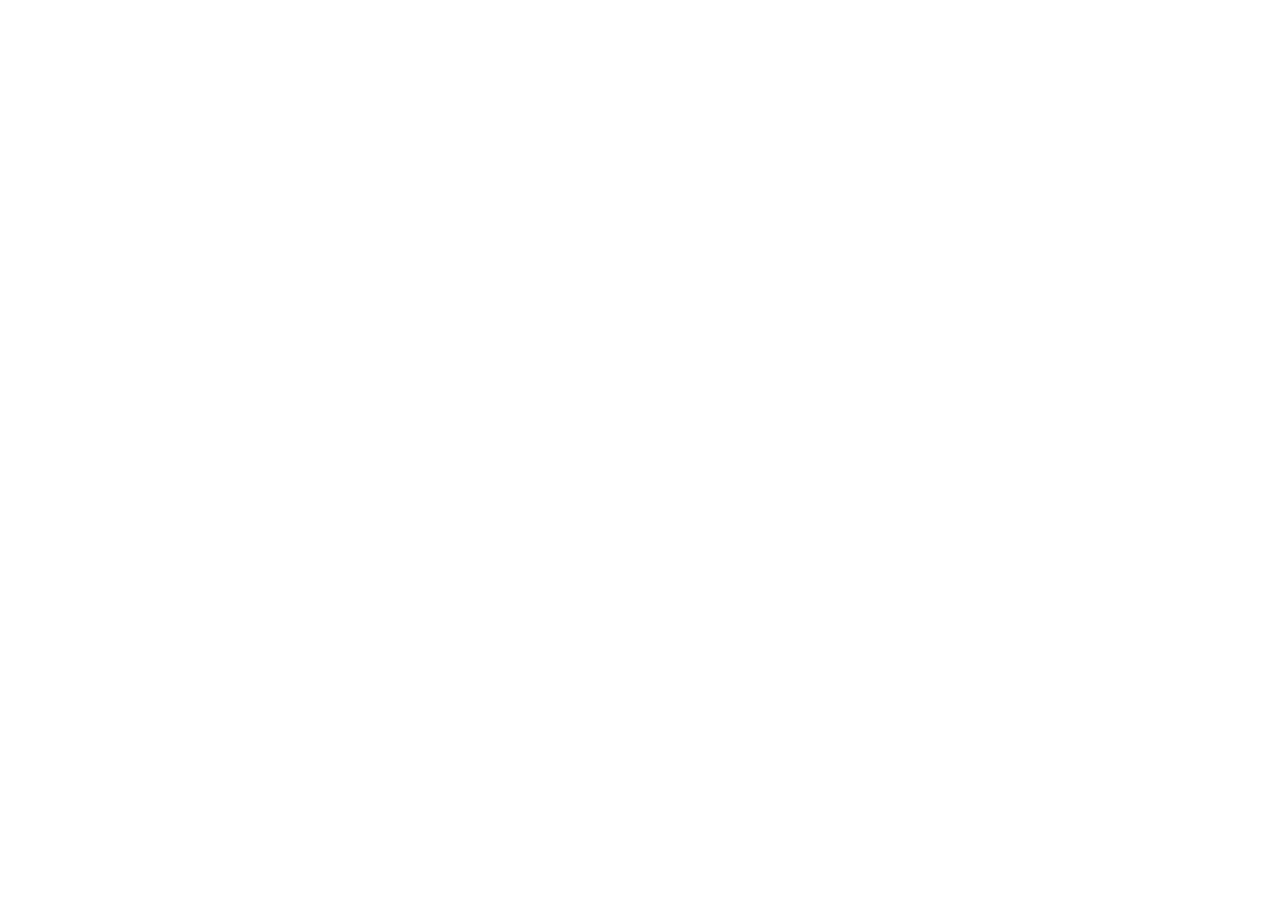
==== bootstrap.html @ 4c79619b "added all the files for Komplettering: Modul 1" ====
<html>
  <head>
    <meta charset="utf-8" />
    <meta name="viewport" content="width=device-width, initial-scale=1.0" />
    <title>Modul 1 - Komplettering</title>
    <link href="style.css" rel="stylesheet" />
  </head>
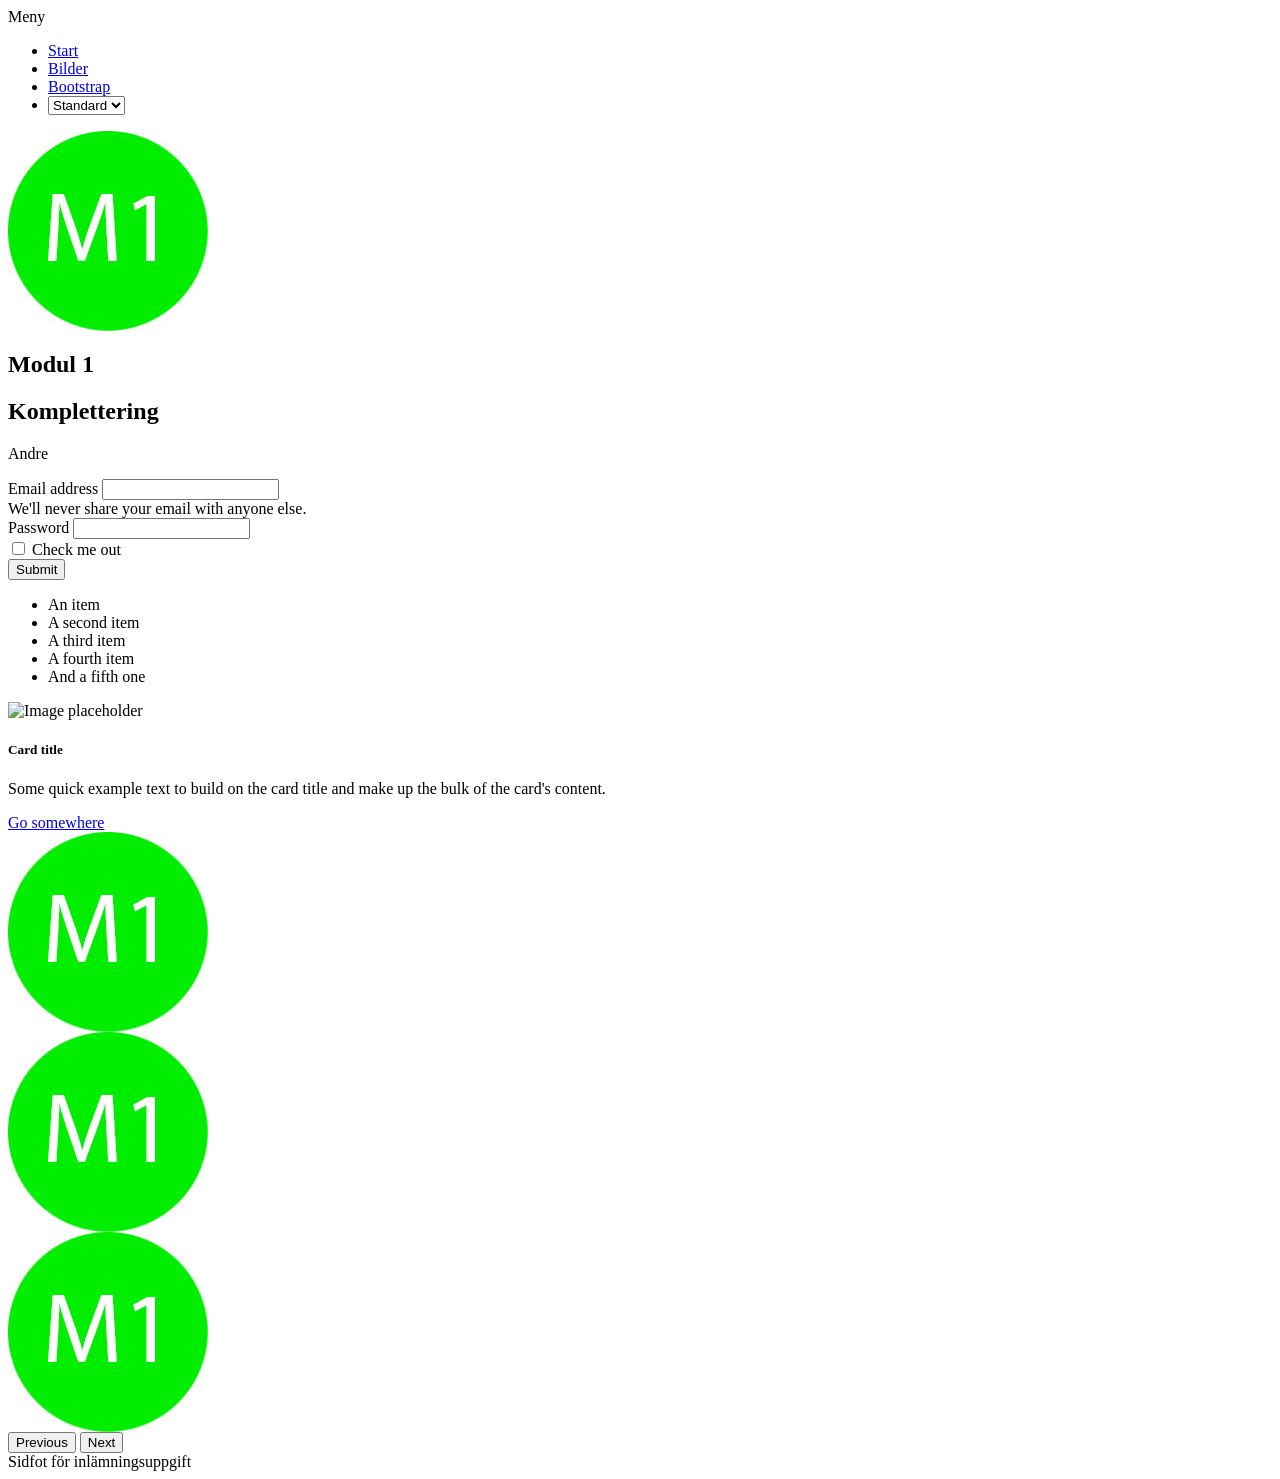
==== commit f73c3e24: "Finished html files" ====
--- a/bootstrap.html
+++ b/bootstrap.html
@@ -5,3 +5,117 @@
     <title>Modul 1 - Komplettering</title>
     <link href="style.css" rel="stylesheet" />
   </head>
+ <body>
+    <div id="wrapper">
+      <nav>
+        <div id="menu-btn">Meny</div>
+        <ul>
+          <li>
+            <a href="index.html">Start</a>
+          </li>
+          <li>
+            <a href="images.html">Bilder</a>
+          </li>
+          <li>
+            <a href="bootstrap.html">Bootstrap</a>
+          </li>
+          <li>
+            <select id="style-picker">
+              <option value="standard">Standard</option>
+              <option value="blue">Blå</option>
+              <option value="red">Röd</option>
+              <option value="green">Grön</option>
+            </select>
+          </li>
+        </ul>
+      </nav>
+
+      <header>
+        <article>
+          <img src="images/logo.jpg" alt="Logo" />
+          <h1>Modul 1</h1>
+          <aside>
+            <h2>Komplettering</h2>
+            <p>Andre</p>
+          </aside>
+        </article>
+      </header>
+
+      <main id="bootstrap">
+        <div class="row">
+          <div class="col-12 col-lg-4 mb-4">
+            <form>
+              <div class="mb-3">
+                <label for="exampleInputEmail1" class="form-label">Email address</label>
+                <input type="email" class="form-control" id="exampleInputEmail1" aria-describedby="emailHelp" />
+                <div id="emailHelp" class="form-text">We'll never share your email with anyone else.</div>
+              </div>
+              <div class="mb-3">
+                <label for="exampleInputPassword1" class="form-label">Password</label>
+                <input type="password" class="form-control" id="exampleInputPassword1" />
+              </div>
+              <div class="mb-3 form-check">
+                <input type="checkbox" class="form-check-input" id="exampleCheck1" />
+                <label class="form-check-label" for="exampleCheck1">Check me out</label>
+              </div>
+              <button type="submit" class="btn btn-primary">Submit</button>
+            </form>
+          </div>
+          <div class="col-12 col-lg-4 mb-4">
+            <ul class="list-group">
+              <li class="list-group-item">An item</li>
+              <li class="list-group-item">A second item</li>
+              <li class="list-group-item">A third item</li>
+              <li class="list-group-item">A fourth item</li>
+              <li class="list-group-item">And a fifth one</li>
+            </ul>
+          </div>
+          <div class="col-12 col-lg-4 mb-4">
+            <div class="card">
+              <img src="images/placeholder.jpg" class="card-img-top" alt="Image placeholder" />
+              <div class="card-body">
+                <h5 class="card-title">Card title</h5>
+                <p class="card-text">
+                  Some quick example text to build on the card title and make
+                  up the bulk of the card's content.
+                </p>
+                <a href="bootstrap.html" class="btn btn-primary">Go somewhere</a>
+              </div>
+            </div>
+          </div>
+        </div>
+
+        <div id="carouselExample" class="carousel slide mb-4">
+          <div class="carousel-inner">
+            <div class="carousel-item active">
+              <img src="images/logo.jpg" class="d-block mx-auto carousel-logo" alt="Logo, bild ett" />
+            </div>
+            <div class="carousel-item">
+              <img src="images/logo.jpg" class="d-block mx-auto carousel-logo" alt="Logo, bild två" />
+            </div>
+            <div class="carousel-item">
+              <img src="images/logo.jpg" class="d-block mx-auto carousel-logo" alt="Logo, bild tre" />
+            </div>
+          </div>
+          <button class="carousel-control-prev" type="button" data-bs-target="#carouselExample" data-bs-slide="prev">
+            <span class="carousel-control-prev-icon" aria-hidden="true"></span>
+            <span class="visually-hidden">Previous</span>
+          </button>
+          <button class="carousel-control-next" type="button" data-bs-target="#carouselExample" data-bs-slide="next">
+            <span class="carousel-control-next-icon" aria-hidden="true"></span>
+            <span class="visually-hidden">Next</span>
+          </button>
+        </div>
+      </main>
+      <aside></aside>
+      <footer>Sidfot för inlämningsuppgift</footer>
+    </div>
+
+    <script
+      src="https://cdn.jsdelivr.net/npm/bootstrap@5.3.3/dist/js/bootstrap.bundle.min.js"
+      integrity="sha384-YvpcrYf0tY3lHB60NNkmXc5s9fDVZLESaAA55NDzOxhy9GkcIdslK1eN7N6jIeHz"
+      crossorigin="anonymous"
+    ></script>
+    <script src="script.js"></script>
+  </body>
+</html>
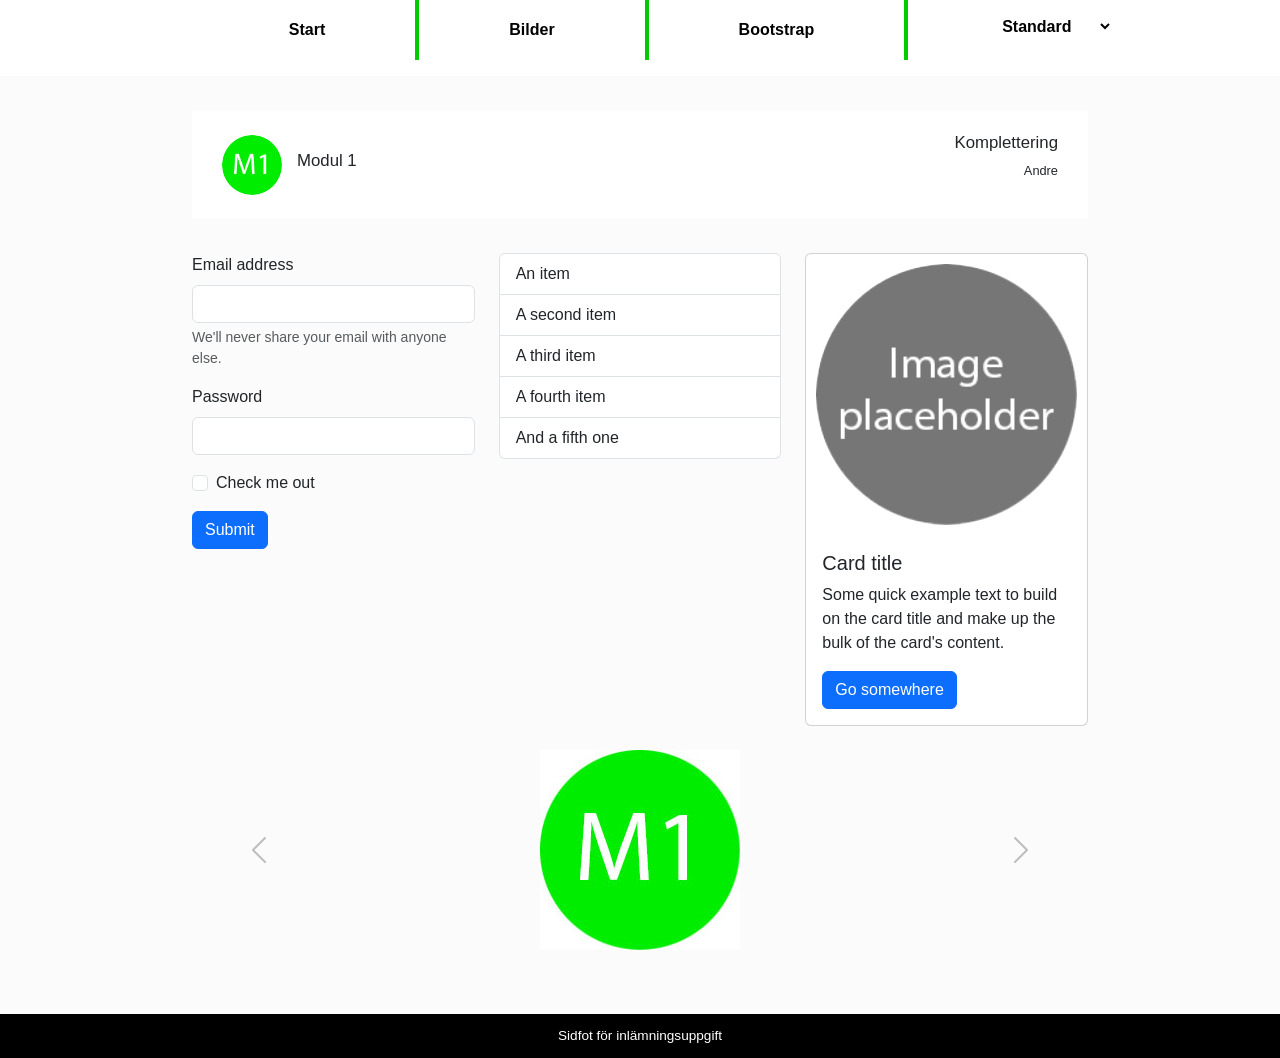
==== commit 7b93ddf8: "adjusted html files to be closer to the examples and added css to match the assignment" ====
--- a/bootstrap.html
+++ b/bootstrap.html
@@ -3,6 +3,12 @@
     <meta charset="utf-8" />
     <meta name="viewport" content="width=device-width, initial-scale=1.0" />
     <title>Modul 1 - Komplettering</title>
+    <link
+      href="https://cdn.jsdelivr.net/npm/bootstrap@5.3.3/dist/css/bootstrap.min.css"
+      rel="stylesheet"
+      integrity="sha384-QWTKZyjpPEjISv5WaRU9OFeRpok6YctnYmDr5pNlyT2bRjXh0JMhjY6hW+ALEwIH"
+      crossorigin="anonymous"
+    />
     <link href="style.css" rel="stylesheet" />
   </head>
  <body>
--- a/style.css
+++ b/style.css
@@ -0,0 +1,140 @@
+* { box-sizing: border-box; margin: 0; padding: 0; }
+html, body { min-height: 100%; }
+
+body {
+  background-color: #fbfbfb;
+  font-family: "Century Gothic", Arial, sans-serif !important;
+  line-height: 1.5;
+}
+
+img { max-width: 100%; height: auto; }
+
+/* Grid FÖR sidfot*/
+#wrapper {
+  min-height: 100vh;
+  display: grid;
+  grid-template-rows: auto auto 1fr auto;
+  grid-template-areas: "nav" "header" "main" "footer";
+}
+#wrapper > aside { display: none; }
+nav { grid-area: nav; background-color: #ffffff; }
+header { grid-area: header; }
+main { grid-area: main; }
+footer { grid-area: footer; }
+
+/*Navigation*/
+#menu-btn { display: none; cursor: pointer; }
+nav ul { list-style: none; display: flex; justify-content: center; }
+nav ul li + li { border-left: 4px solid #00cc00; }
+nav ul li a {
+  display: block;
+  padding: 18px 90px;
+  font-weight: bold;
+  text-decoration: none;
+  color: #000000;
+}
+nav ul li a:hover, #style-picker:hover { background-color: #eeeeee; }
+#style-picker {
+  padding: 17px 25px 17px 90px;
+  font: bold 1rem "Century Gothic", Arial, sans-serif;
+  background-color: #ffffff;
+  border: none;
+  cursor: pointer;
+}
+
+header article {
+  width: 70%;
+  margin: 35px auto;
+  padding: 22px 30px;
+  background-color: #ffffff;
+  display: flex;
+  align-items: center;
+  gap: 15px;
+}
+header article img { width: 60px; border-radius: 50%; }
+header h1, header h2 { font-size: 1.05rem; }
+header aside { margin-left: auto; text-align: right; }
+header aside p { font-size: 0.8rem; }
+
+#index, #images, #bootstrap { width: 70%; margin: 0 auto; padding-bottom: 40px; }
+#index article {
+  display: flex;
+  align-items: center;
+  gap: 35px;
+  padding: 45px 15px;
+  border-top: 4px solid #a9a9a9;
+}
+#index article:last-child { border-bottom: 4px solid #a9a9a9; }
+#index article:nth-child(even) { flex-direction: row-reverse; }
+#index article img { width: 230px; flex-shrink: 0; border-radius: 50%; }
+#index h3 { font-size: 1.05rem; margin-bottom: 6px; }
+#index p { font-size: 0.82rem; }
+
+#images { display: grid; grid-template-columns: repeat(4, 1fr); gap: 12px; align-content: start; }
+#images figure { background-color: #ffffff; border: 1px solid #cccccc; padding: 10px 10px 0; }
+#images figure img { display: block; width: 100%; border-radius: 50%; }
+#images figcaption {
+  margin: 10px -10px 0;
+  background-color: #000000;
+  color: #ffffff;
+  text-align: center;
+  font-size: 0.7rem;
+  padding: 5px;
+}
+#bootstrap .card-img-top { border-radius: 50%; padding: 10px; }
+.logo-slide { height: 320px; width: auto; border-radius: 50%; }
+.carousel-control-prev-icon, .carousel-control-next-icon { filter: invert(50%); }
+
+footer { background-color: #000000; color: #ffffff; text-align: center; padding: 12px; font-size: 0.85rem; }
+@media (max-width: 990px) {
+  #wrapper {
+    grid-template-columns: 135px 1fr;
+    grid-template-rows: auto 1fr auto;
+    grid-template-areas: "header main" "nav main" "footer main";
+  }
+  header { background-color: #ffffff; }
+  header article { width: auto; margin: 0; padding: 25px 12px 15px; flex-direction: column; align-items: flex-start; gap: 6px; }
+  header article img { width: 110px; }
+  header h1, header h2 { font-size: 0.95rem; }
+  header aside { margin-left: 0; text-align: left; }
+  header aside p { font-size: 0.75rem; }
+
+  nav ul { flex-direction: column; padding: 0 10px 25px; }
+  nav ul li + li { border-left: none; }
+  nav ul li { border-bottom: 4px solid #00cc00; }
+  nav ul li a { padding: 14px 0; text-align: center; font-size: 0.85rem; }
+  #style-picker { width: 100%; padding: 14px 5px; text-align: center; font-size: 0.85rem; }
+
+  main { padding: 20px; }
+  #index, #images, #bootstrap { width: auto; margin: 0; padding-bottom: 0; }
+  #index article { gap: 20px; padding: 30px 10px; }
+  #index article img { width: 165px; }
+  #index h3 { font-size: 0.95rem; }
+  #index p { font-size: 0.78rem; }
+  #images { grid-template-columns: repeat(2, 1fr); }
+  .logo-slide { height: 240px; }
+  footer { font-size: 0.75rem; }
+}
+
+/*Mobil/Tablet version (ongoing)*/
+@media (max-width: 767px) {
+  #wrapper { display: flex; flex-direction: column; }
+  header { order: 1; }
+  nav { order: 2; padding-bottom: 15px; }
+  main { order: 3; flex: 1; padding: 15px; }
+  footer { order: 4; }
+
+  header article { padding: 30px 15px 20px; align-items: center; text-align: center; gap: 8px; }
+  header article img { width: 85px; }
+  header h1, header h2 { font-size: 1.05rem; }
+  header aside { text-align: center; }
+
+  #menu-btn { display: block; background-color: #000000; color: #ffffff; text-align: center; padding: 14px; }
+  nav ul { display: none; padding: 15px 15px 0; }
+  nav ul li a, #style-picker { font-size: 0.95rem; }
+
+  #index article, #index article:nth-child(even) { flex-direction: column; text-align: center; gap: 15px; }
+  #index article img { width: 65%; margin: 0 auto; }
+  #images { grid-template-columns: 1fr; }
+  .logo-slide { height: 180px; }
+}
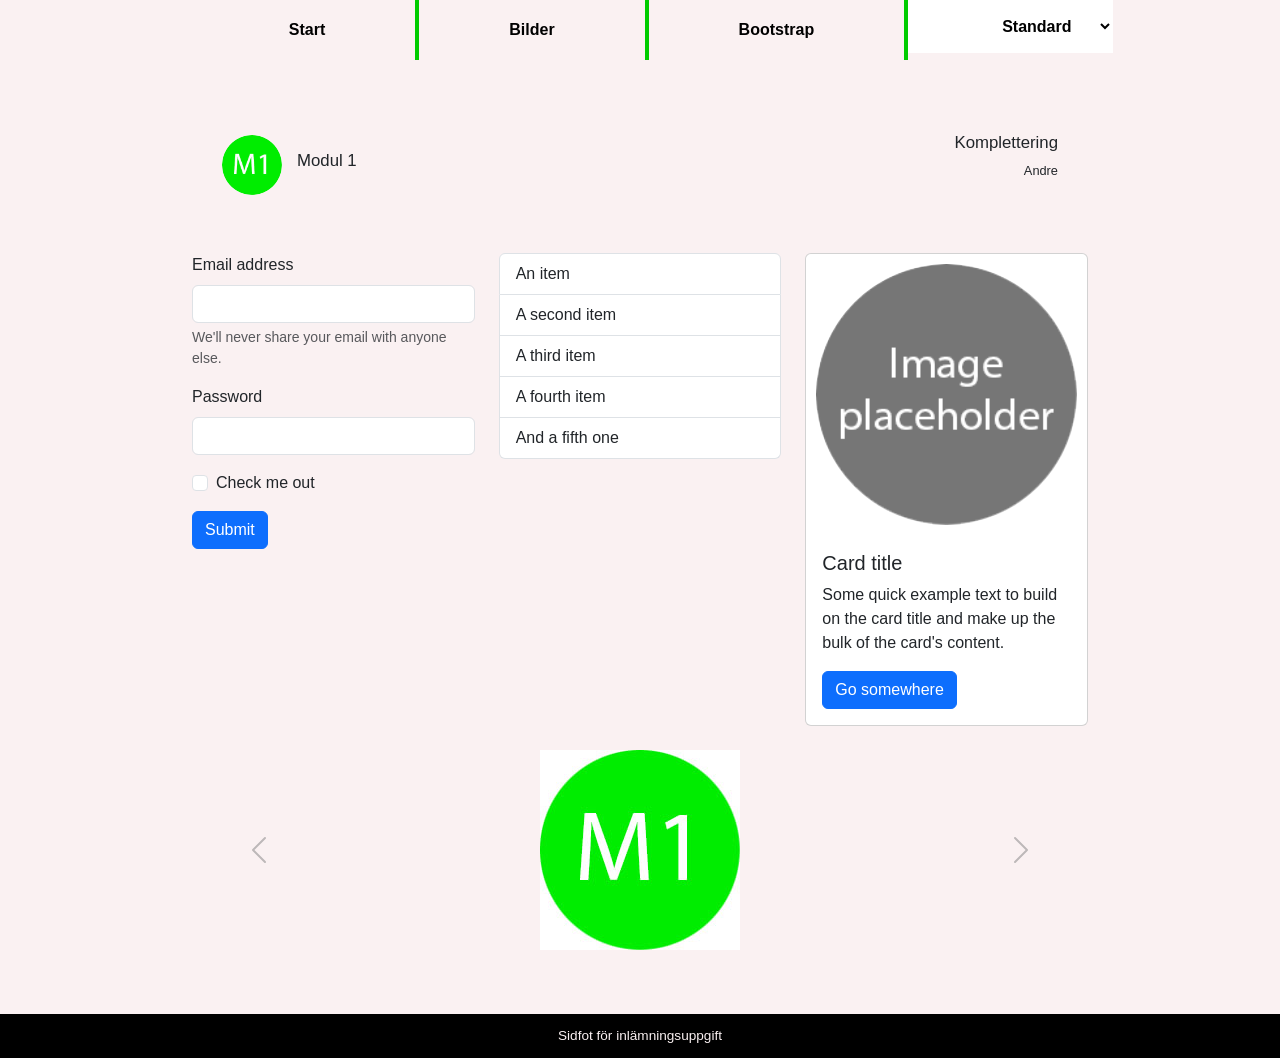
==== commit 4ebe71da: "Adjusted color and html to match assignment" ====
--- a/bootstrap.html
+++ b/bootstrap.html
@@ -1,3 +1,4 @@
+<!DOCTYPE html>
 <html>
   <head>
     <meta charset="utf-8" />
--- a/style.css
+++ b/style.css
@@ -2,7 +2,7 @@
 html, body { min-height: 100%; }
 
 body {
-  background-color: #fbfbfb;
+  background-color: #faf1f2;
   font-family: "Century Gothic", Arial, sans-serif !important;
   line-height: 1.5;
 }
@@ -17,7 +17,7 @@
   grid-template-areas: "nav" "header" "main" "footer";
 }
 #wrapper > aside { display: none; }
-nav { grid-area: nav; background-color: #ffffff; }
+nav { grid-area: nav; background-color: #faf1f2; }
 header { grid-area: header; }
 main { grid-area: main; }
 footer { grid-area: footer; }
@@ -32,8 +32,8 @@
   font-weight: bold;
   text-decoration: none;
   color: #000000;
-}
-nav ul li a:hover, #style-picker:hover { background-color: #eeeeee; }
+} 
+nav ul li a:hover, #style-picker:hover { background-color: #faf1f2; }
 #style-picker {
   padding: 17px 25px 17px 90px;
   font: bold 1rem "Century Gothic", Arial, sans-serif;
@@ -46,7 +46,7 @@
   width: 70%;
   margin: 35px auto;
   padding: 22px 30px;
-  background-color: #ffffff;
+  background-color: #faf1f2;
   display: flex;
   align-items: center;
   gap: 15px;
@@ -71,12 +71,12 @@
 #index p { font-size: 0.82rem; }
 
 #images { display: grid; grid-template-columns: repeat(4, 1fr); gap: 12px; align-content: start; }
-#images figure { background-color: #ffffff; border: 1px solid #cccccc; padding: 10px 10px 0; }
+#images figure { background-color: #faf1f2; border: 1px solid #cccccc; padding: 10px 10px 0; }
 #images figure img { display: block; width: 100%; border-radius: 50%; }
 #images figcaption {
   margin: 10px -10px 0;
   background-color: #000000;
-  color: #ffffff;
+  color: #faf1f2;
   text-align: center;
   font-size: 0.7rem;
   padding: 5px;
@@ -85,14 +85,14 @@
 .logo-slide { height: 320px; width: auto; border-radius: 50%; }
 .carousel-control-prev-icon, .carousel-control-next-icon { filter: invert(50%); }
 
-footer { background-color: #000000; color: #ffffff; text-align: center; padding: 12px; font-size: 0.85rem; }
+footer { background-color: #000000; color: #faf1f2; text-align: center; padding: 12px; font-size: 0.85rem; }
 @media (max-width: 990px) {
   #wrapper {
     grid-template-columns: 135px 1fr;
     grid-template-rows: auto 1fr auto;
     grid-template-areas: "header main" "nav main" "footer main";
   }
-  header { background-color: #ffffff; }
+  header { background-color: #faf1f2; }
   header article { width: auto; margin: 0; padding: 25px 12px 15px; flex-direction: column; align-items: flex-start; gap: 6px; }
   header article img { width: 110px; }
   header h1, header h2 { font-size: 0.95rem; }
@@ -109,14 +109,13 @@
   #index, #images, #bootstrap { width: auto; margin: 0; padding-bottom: 0; }
   #index article { gap: 20px; padding: 30px 10px; }
   #index article img { width: 165px; }
-  #index h3 { font-size: 0.95rem; }
-  #index p { font-size: 0.78rem; }
+  #index h3 { font-size: 1rem; }
+  #index p { font-size: 0.75rem;}
   #images { grid-template-columns: repeat(2, 1fr); }
   .logo-slide { height: 240px; }
   footer { font-size: 0.75rem; }
 }
 
-/*Mobil/Tablet version (ongoing)*/
 @media (max-width: 767px) {
   #wrapper { display: flex; flex-direction: column; }
   header { order: 1; }
@@ -126,12 +125,12 @@
 
   header article { padding: 30px 15px 20px; align-items: center; text-align: center; gap: 8px; }
   header article img { width: 85px; }
-  header h1, header h2 { font-size: 1.05rem; }
+  header h1, header h2 { font-size: 1rem; }
   header aside { text-align: center; }
 
-  #menu-btn { display: block; background-color: #000000; color: #ffffff; text-align: center; padding: 14px; }
+  #menu-btn { display: block; background-color: #000000; color: #faf1f2; text-align: center; padding: 14px; }
   nav ul { display: none; padding: 15px 15px 0; }
-  nav ul li a, #style-picker { font-size: 0.95rem; }
+  nav ul li a, #style-picker { font-size: 1rem; }
 
   #index article, #index article:nth-child(even) { flex-direction: column; text-align: center; gap: 15px; }
   #index article img { width: 65%; margin: 0 auto; }
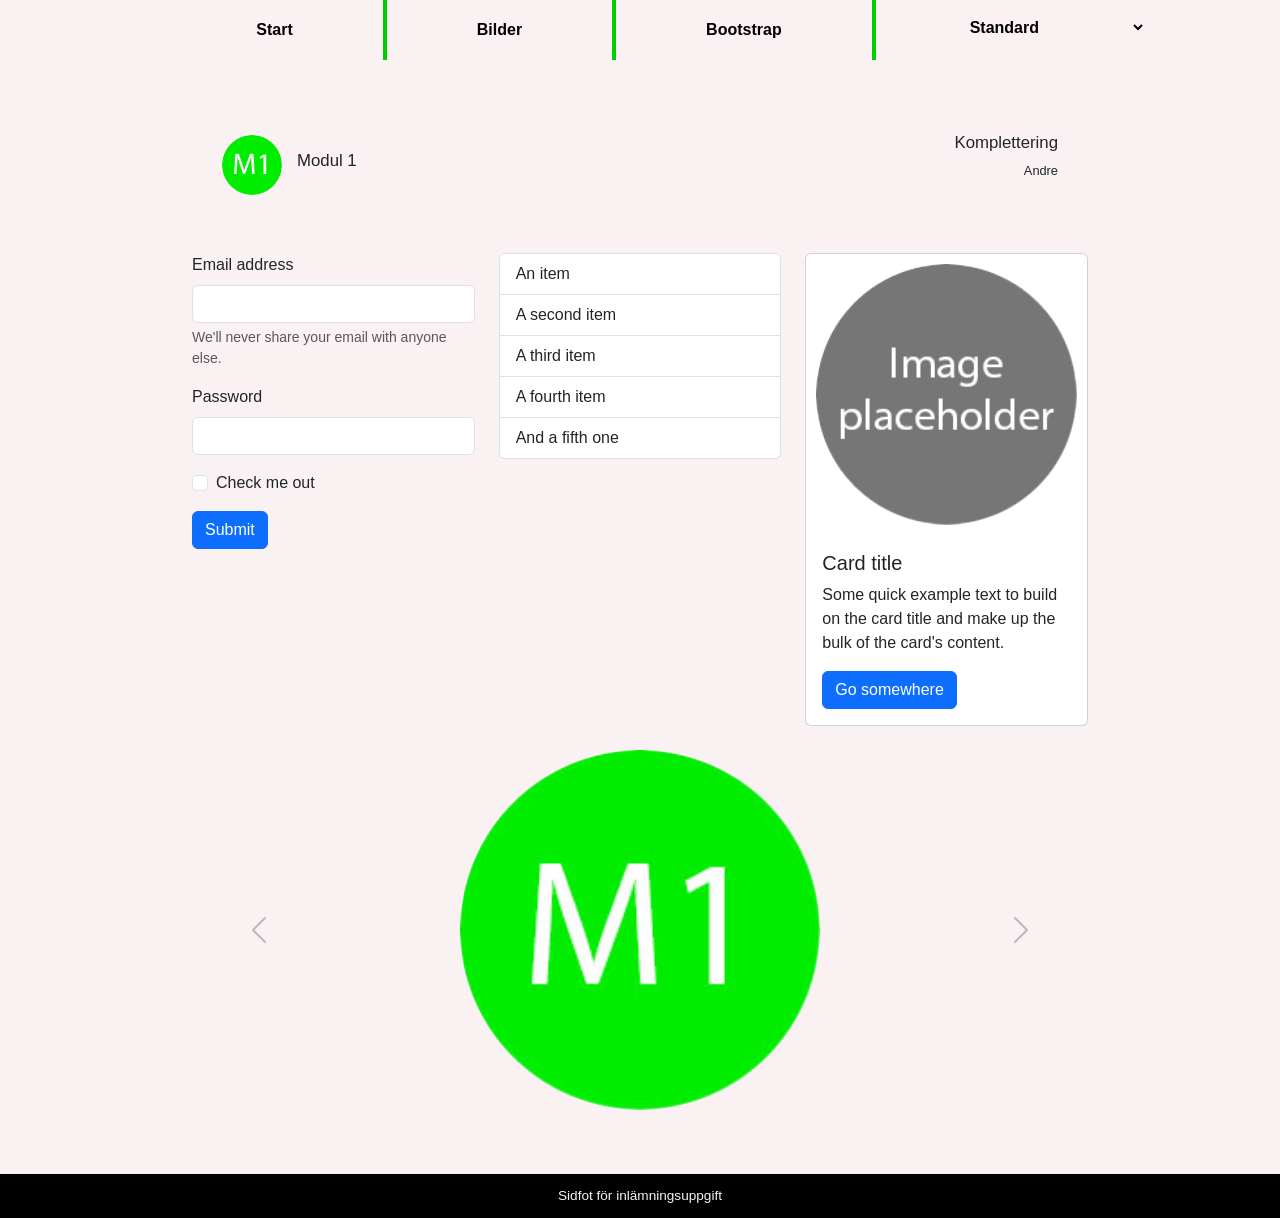
==== commit 98c56ab3: "Adjusted to css to closer match assignment" ====
--- a/bootstrap.html
+++ b/bootstrap.html
@@ -50,7 +50,7 @@
 
       <main id="bootstrap">
         <div class="row">
-          <div class="col-12 col-lg-4 mb-4">
+          <div class="col-12 col-md-8 col-lg-4 mb-4">
             <form>
               <div class="mb-3">
                 <label for="exampleInputEmail1" class="form-label">Email address</label>
@@ -68,7 +68,7 @@
               <button type="submit" class="btn btn-primary">Submit</button>
             </form>
           </div>
-          <div class="col-12 col-lg-4 mb-4">
+          <div class="col-12 col-md-4 col-lg-4 mb-4">
             <ul class="list-group">
               <li class="list-group-item">An item</li>
               <li class="list-group-item">A second item</li>
@@ -77,7 +77,7 @@
               <li class="list-group-item">And a fifth one</li>
             </ul>
           </div>
-          <div class="col-12 col-lg-4 mb-4">
+          <div class="col-12 col-md-8 col-lg-4 mb-4">
             <div class="card">
               <img src="images/placeholder.jpg" class="card-img-top" alt="Image placeholder" />
               <div class="card-body">
--- a/style.css
+++ b/style.css
@@ -35,9 +35,9 @@
 } 
 nav ul li a:hover, #style-picker:hover { background-color: #faf1f2; }
 #style-picker {
-  padding: 17px 25px 17px 90px;
+  padding: 18px 90px;
   font: bold 1rem "Century Gothic", Arial, sans-serif;
-  background-color: #ffffff;
+  background-color: #faf1f2;
   border: none;
   cursor: pointer;
 }
@@ -62,9 +62,9 @@
   align-items: center;
   gap: 35px;
   padding: 45px 15px;
-  border-top: 4px solid #a9a9a9;
+  border-top: 4px solid #faf1f2
 }
-#index article:last-child { border-bottom: 4px solid #a9a9a9; }
+#index article:last-child { border-bottom: 4px solid #faf1f2; }
 #index article:nth-child(even) { flex-direction: row-reverse; }
 #index article img { width: 230px; flex-shrink: 0; border-radius: 50%; }
 #index h3 { font-size: 1.05rem; margin-bottom: 6px; }
@@ -82,14 +82,14 @@
   padding: 5px;
 }
 #bootstrap .card-img-top { border-radius: 50%; padding: 10px; }
-.logo-slide { height: 320px; width: auto; border-radius: 50%; }
+.carousel-logo,.logo-slide { height: 360px; width: auto; border-radius: 50%; }
 .carousel-control-prev-icon, .carousel-control-next-icon { filter: invert(50%); }
 
 footer { background-color: #000000; color: #faf1f2; text-align: center; padding: 12px; font-size: 0.85rem; }
 @media (max-width: 990px) {
   #wrapper {
     grid-template-columns: 135px 1fr;
-    grid-template-rows: auto 1fr auto;
+    grid-template-rows: auto auto 1fr;
     grid-template-areas: "header main" "nav main" "footer main";
   }
   header { background-color: #faf1f2; }
@@ -112,8 +112,8 @@
   #index h3 { font-size: 1rem; }
   #index p { font-size: 0.75rem;}
   #images { grid-template-columns: repeat(2, 1fr); }
-  .logo-slide { height: 240px; }
-  footer { font-size: 0.75rem; }
+  .carousel-logo,.logo-slide { height: 300px; }
+  footer { font-size: 0.75rem; align-self: end; position: sticky; bottom: 0; }
 }
 
 @media (max-width: 767px) {
@@ -135,5 +135,5 @@
   #index article, #index article:nth-child(even) { flex-direction: column; text-align: center; gap: 15px; }
   #index article img { width: 65%; margin: 0 auto; }
   #images { grid-template-columns: 1fr; }
-  .logo-slide { height: 180px; }
+  .carousel-logo,.logo-slide { height: 220px; }
 }
